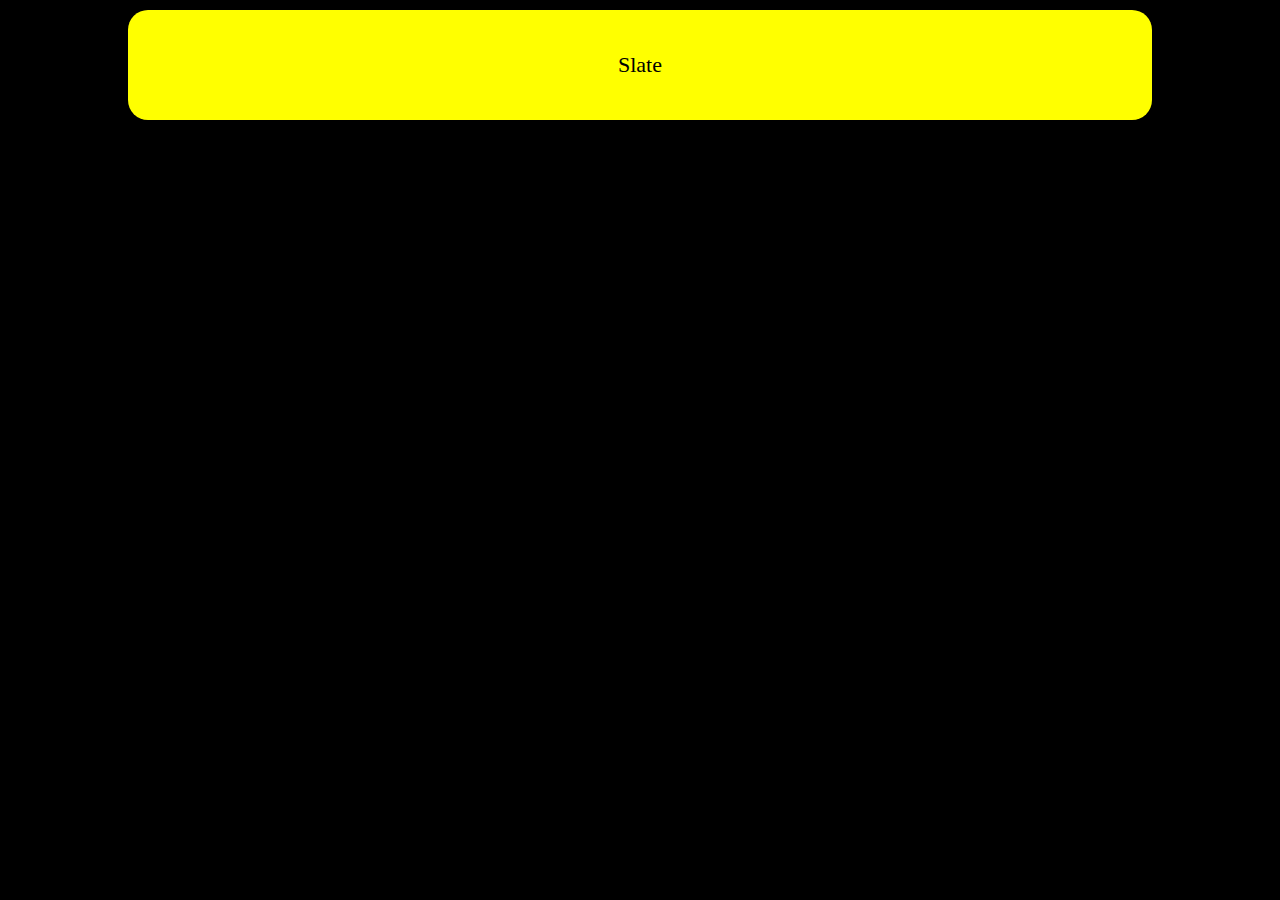
==== index.html @ e53e336f "created" ====
<!DOCTYPE html>
<html lang="en">
<head>
    <meta charset="UTF-8">
    <meta name="viewport" content="width=device-width, initial-scale=1.0">
    <title>My Apps</title>
    <link rel="stylesheet" href="style.css">
</head>
<body>
    <ul class="appList">

        <!-- App 1 -->
        <li class="appItem" id="slate">
            <a href="slate.html" class="appItemLink">
                <div>Slate</div>
            </a>
        </li>

        
    </ul>
</body>
</html>
---- style.css ----
*{
    margin: 0px;
}

body{
    background-color: black;
}

.appList{
    width: 100vw;
    list-style: none;
    display: flex;
    padding: 0px;
    flex-direction: column;
    justify-content: center;
    align-items: center;
}

.appItem{
    width: 80vw;
    min-height: 10vh;
    background-color: #ff6e00;
    border-radius: 20px;
    margin: 10px;
    display: flex;
    align-items: center;
    justify-content: center;
}

.appItemLink{
    width: 80vw;
    min-height: 10vh;
    padding: 10px;
    color: black;
    font-size: 22px;
    text-decoration: none;
    display: flex;
    justify-content: center;
    align-items: center ;
}

#slate{
    background-color: yellow;
}
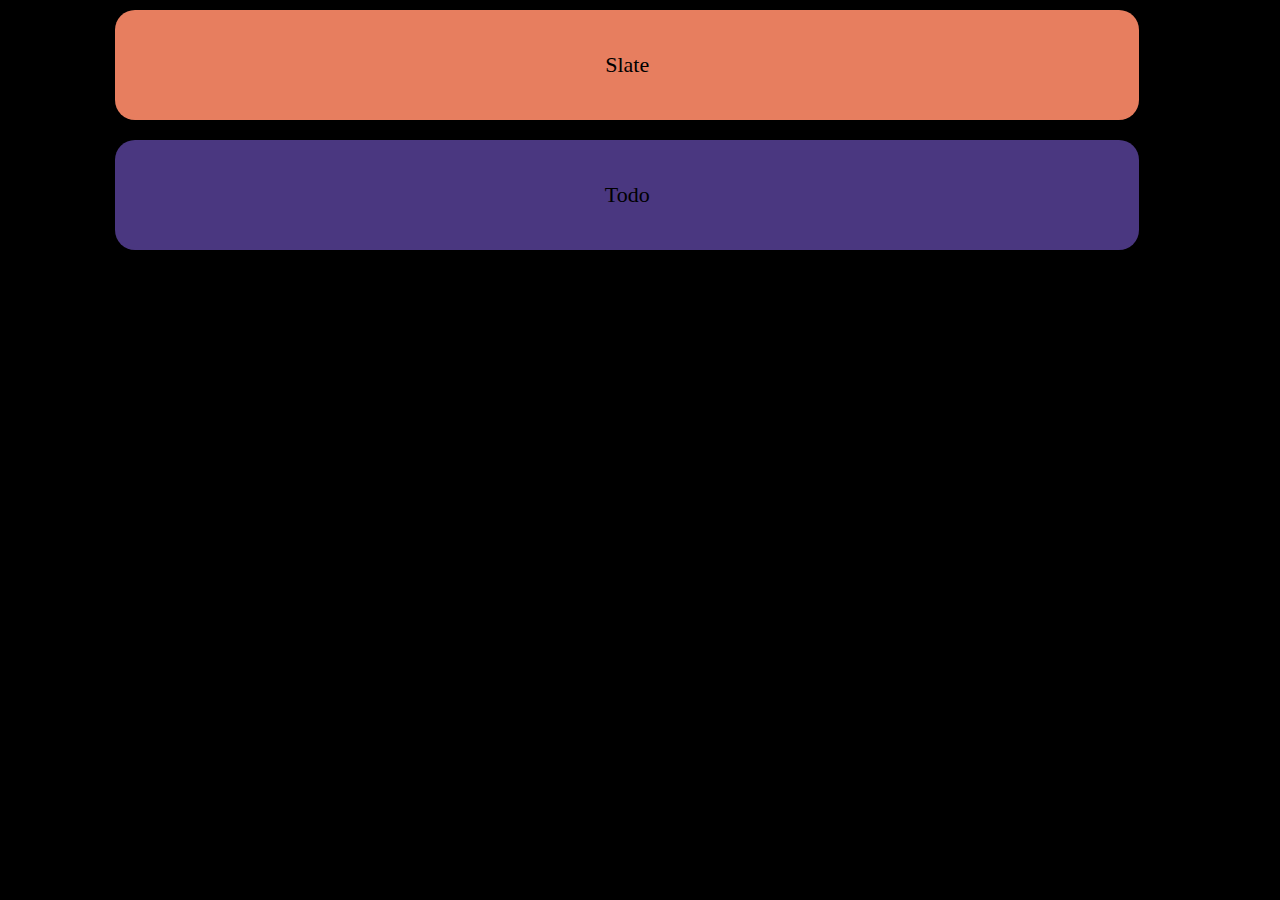
==== commit 58183b17: "todo app added and changed some styles" ====
--- a/index.html
+++ b/index.html
@@ -10,13 +10,20 @@
     <ul class="appList">
 
         <!-- App 1 -->
-        <li class="appItem" id="slate">
+        <li class="appItemSlate" id="slate">
             <a href="slate.html" class="appItemLink">
                 <div>Slate</div>
             </a>
         </li>
 
         
+        <!-- App 2 -->
+        <li class="appItemTodo" id="todo">
+            <a href="todo.html" class="appItemLink">
+                <div>Todo</div>
+            </a>
+        </li>
+        
     </ul>
 </body>
 </html>--- a/style.css
+++ b/style.css
@@ -7,7 +7,7 @@
 }
 
 .appList{
-    width: 100vw;
+    width: 98vw;
     list-style: none;
     display: flex;
     padding: 0px;
@@ -16,10 +16,21 @@
     align-items: center;
 }
 
-.appItem{
+.appItemSlate{
     width: 80vw;
     min-height: 10vh;
-    background-color: #ff6e00;
+    background-color: #E77E5F;
+    border-radius: 20px;
+    margin: 10px;
+    display: flex;
+    align-items: center;
+    justify-content: center;
+}
+
+.appItemTodo{
+    width: 80vw;
+    min-height: 10vh;
+    background-color: #4A3780;
     border-radius: 20px;
     margin: 10px;
     display: flex;
@@ -35,10 +46,15 @@
     font-size: 22px;
     text-decoration: none;
     display: flex;
+    text-align: center;
     justify-content: center;
     align-items: center ;
 }
 
 #slate{
-    background-color: yellow;
-}+    background-color: #E77E5F;
+}
+
+#todo{
+    background-color: #4A3780;
+}
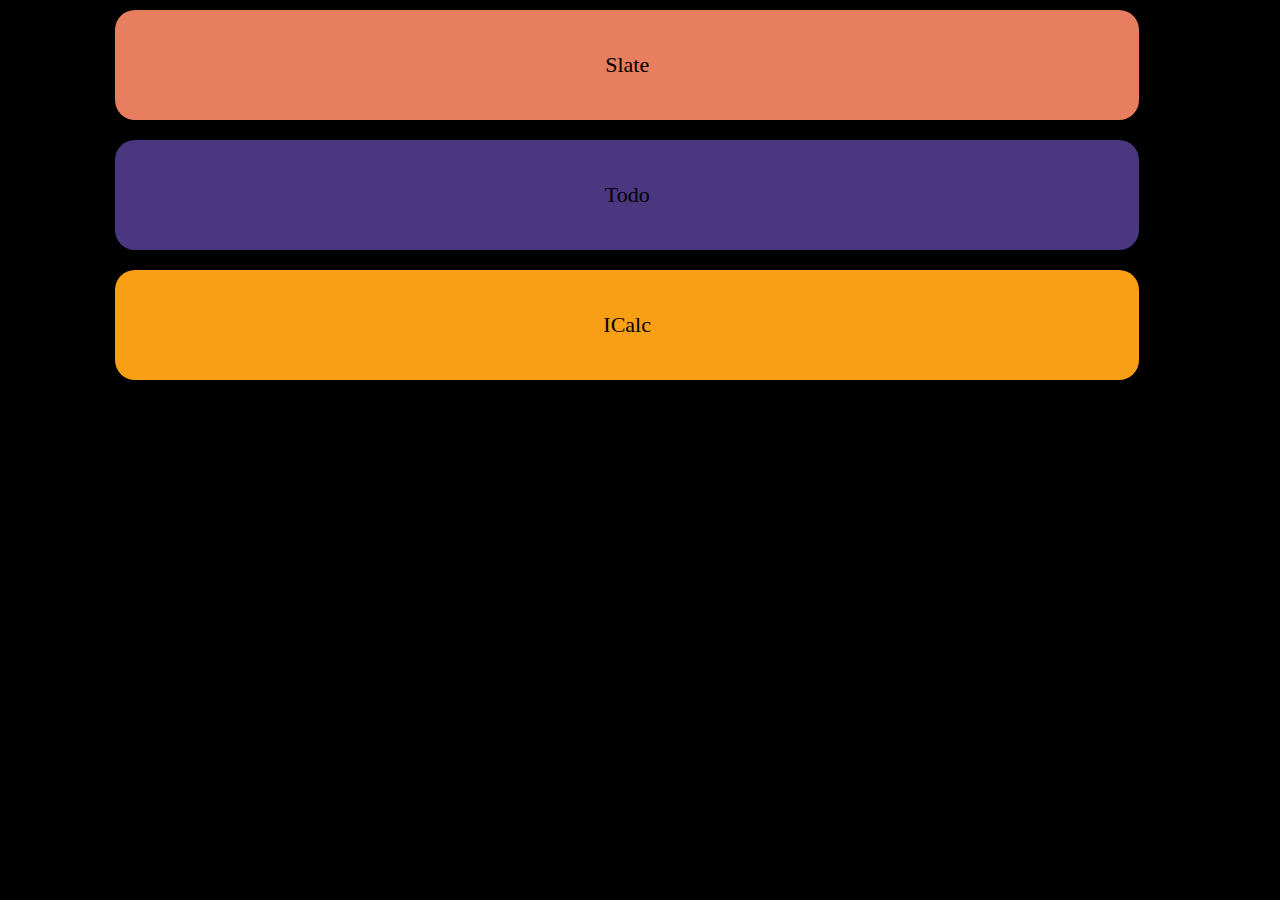
==== commit b345f6b7: "icalc commit 12" ====
--- a/index.html
+++ b/index.html
@@ -4,6 +4,7 @@
     <meta charset="UTF-8">
     <meta name="viewport" content="width=device-width, initial-scale=1.0">
     <title>My Apps</title>
+    <link rel="icon" href="logos/profile.png" type="image/icon type">
     <link rel="stylesheet" href="style.css">
 </head>
 <body>
@@ -24,6 +25,14 @@
             </a>
         </li>
         
+
+        <!-- App 3 -->
+        <li class="appItemIcalc" id="icalc">
+            <a href="icalc.html" class="appItemLink">
+                <div>ICalc</div>
+            </a>
+        </li>
+        
     </ul>
 </body>
 </html>--- a/style.css
+++ b/style.css
@@ -38,6 +38,17 @@
     justify-content: center;
 }
 
+.appItemIcalc{
+    width: 80vw;
+    min-height: 10vh;
+    background-color: #F89F15;
+    border-radius: 20px;
+    margin: 10px;
+    display: flex;
+    align-items: center;
+    justify-content: center;
+}
+
 .appItemLink{
     width: 80vw;
     min-height: 10vh;
@@ -58,3 +69,7 @@
 #todo{
     background-color: #4A3780;
 }
+
+#icalc{
+    background-color: #F89F15;
+}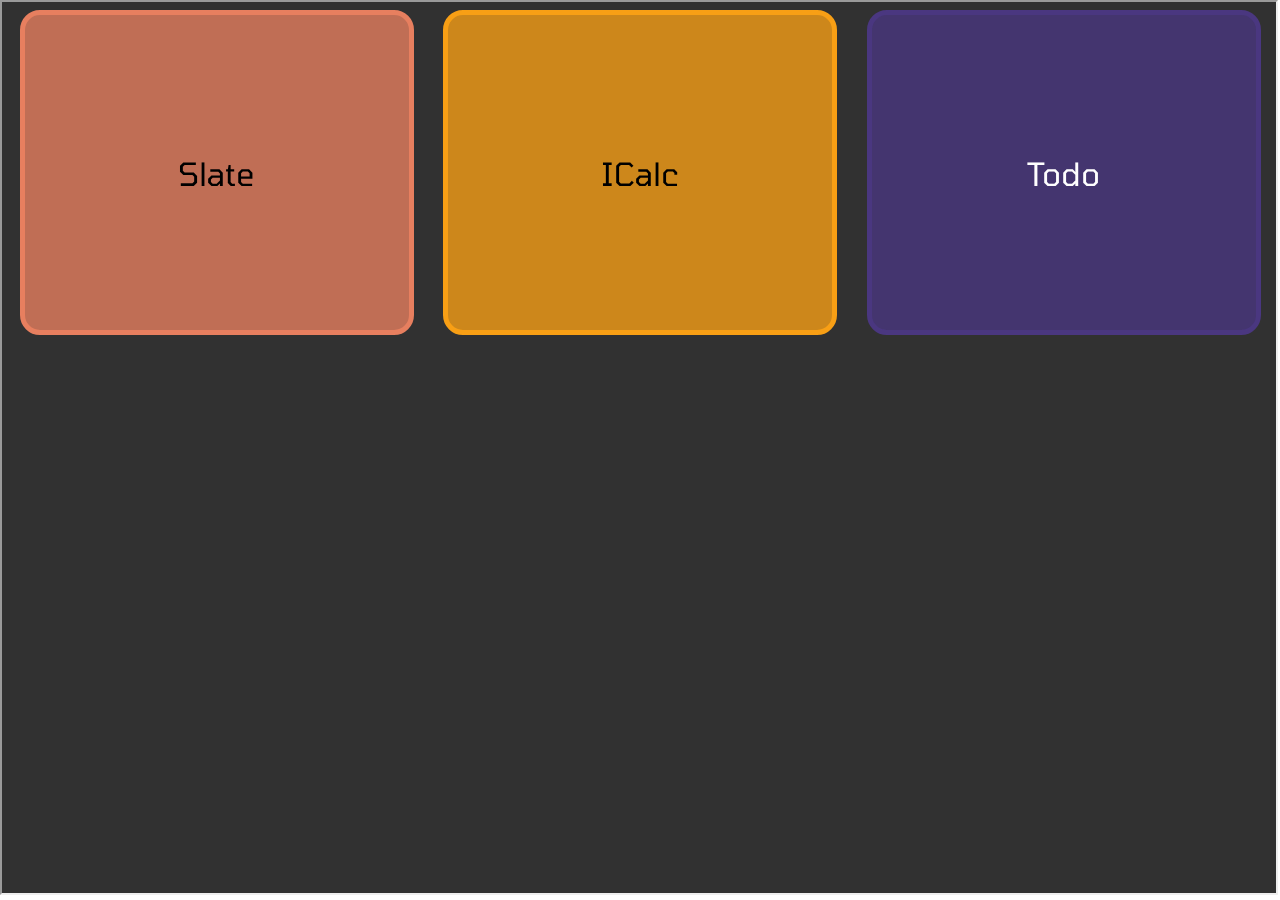
==== commit bc682aca: "beautified a little" ====
--- a/index.html
+++ b/index.html
@@ -6,30 +6,42 @@
     <title>My Apps</title>
     <link rel="icon" href="logos/profile.png" type="image/icon type">
     <link rel="stylesheet" href="style.css">
+
+    <!-- font -->
+    <link rel="preconnect" href="https://fonts.googleapis.com">
+    <link rel="preconnect" href="https://fonts.gstatic.com" crossorigin>
+    <link href="https://fonts.googleapis.com/css2?family=Tomorrow&display=swap" rel="stylesheet">
+
 </head>
 <body>
+
+    <!-- background -->
+    <iframe class="bg" src="https://arkadia.xyz"></iframe>
+    <iframe class="bg1" src="bg.html"></iframe>
+
+
     <ul class="appList">
 
         <!-- App 1 -->
         <li class="appItemSlate" id="slate">
-            <a href="slate.html" class="appItemLink">
+            <a href="slate.html" class="appItemLink linkSlate">
                 <div>Slate</div>
             </a>
         </li>
 
         
         <!-- App 2 -->
-        <li class="appItemTodo" id="todo">
-            <a href="todo.html" class="appItemLink">
-                <div>Todo</div>
+        <li class="appItemIcalc" id="icalc">
+            <a href="icalc.html" class="appItemLink linkIcalc">
+                <div>ICalc</div>
             </a>
         </li>
         
 
         <!-- App 3 -->
-        <li class="appItemIcalc" id="icalc">
-            <a href="icalc.html" class="appItemLink">
-                <div>ICalc</div>
+        <li class="appItemTodo" id="todo">
+            <a href="todo.html" class="appItemLink linkTodo">
+                <div>Todo</div>
             </a>
         </li>
         
--- a/style.css
+++ b/style.css
@@ -1,13 +1,28 @@
-*{
-    margin: 0px;
+* {
+    margin: 0;
 }
 
-body{
-    background-color: black;
+.bg{
+    position: fixed;
+    float: left;
+    clear: both;
+    width: 99.5vw;
+    height: 99vh;
+    z-index: -2;
+    left: no-repeat;
 }
 
-.appList{
-    width: 98vw;
+.bg1{
+    position: fixed;
+    float: left;
+    clear: both;
+    width: 99.5vw;
+    height: 99vh;
+    z-index: -1;
+    left: no-repeat;
+}
+
+.appList {
     list-style: none;
     display: flex;
     padding: 0px;
@@ -16,10 +31,9 @@
     align-items: center;
 }
 
-.appItemSlate{
+.appItemSlate, .appItemTodo, .appItemIcalc {
     width: 80vw;
     min-height: 10vh;
-    background-color: #E77E5F;
     border-radius: 20px;
     margin: 10px;
     display: flex;
@@ -27,49 +41,55 @@
     justify-content: center;
 }
 
-.appItemTodo{
-    width: 80vw;
-    min-height: 10vh;
-    background-color: #4A3780;
-    border-radius: 20px;
-    margin: 10px;
-    display: flex;
-    align-items: center;
-    justify-content: center;
+.appItemSlate {
+    background-color: #e77f5fc9;
+    border: 5px solid #e77f5f;
 }
 
-.appItemIcalc{
-    width: 80vw;
-    min-height: 10vh;
-    background-color: #F89F15;
-    border-radius: 20px;
-    margin: 10px;
-    display: flex;
-    align-items: center;
-    justify-content: center;
+.appItemTodo {
+    background-color: #4A3780c9;
+    border: 5px solid #4A3780;
 }
 
-.appItemLink{
-    width: 80vw;
+.appItemIcalc {
+    background-color: #F89F15c9;
+    border: 5px solid #F89F15;
+}
+
+.appItemLink {
+    width: 100%;
     min-height: 10vh;
-    padding: 10px;
-    color: black;
-    font-size: 22px;
+    font-size: 32px;
+    font-family: "Tomorrow", cursive;
     text-decoration: none;
     display: flex;
     text-align: center;
     justify-content: center;
-    align-items: center ;
+    align-items: center;
 }
 
-#slate{
-    background-color: #E77E5F;
+.linkSlate {
+    color: black;
 }
 
-#todo{
-    background-color: #4A3780;
+.linkTodo {
+    color: white;
 }
 
-#icalc{
-    background-color: #F89F15;
+.linkIcalc {
+    color: black;
+}
+
+/* Responsive Design */
+@media (min-width: 768px) {
+    .appList {
+        flex-direction: row;
+        flex-wrap: wrap;
+        justify-content: space-evenly;
+    }
+
+    .appItemSlate, .appItemTodo, .appItemIcalc, .appItemLink {
+        width: 30vw;
+        min-height: 35vh;
+    }
 }